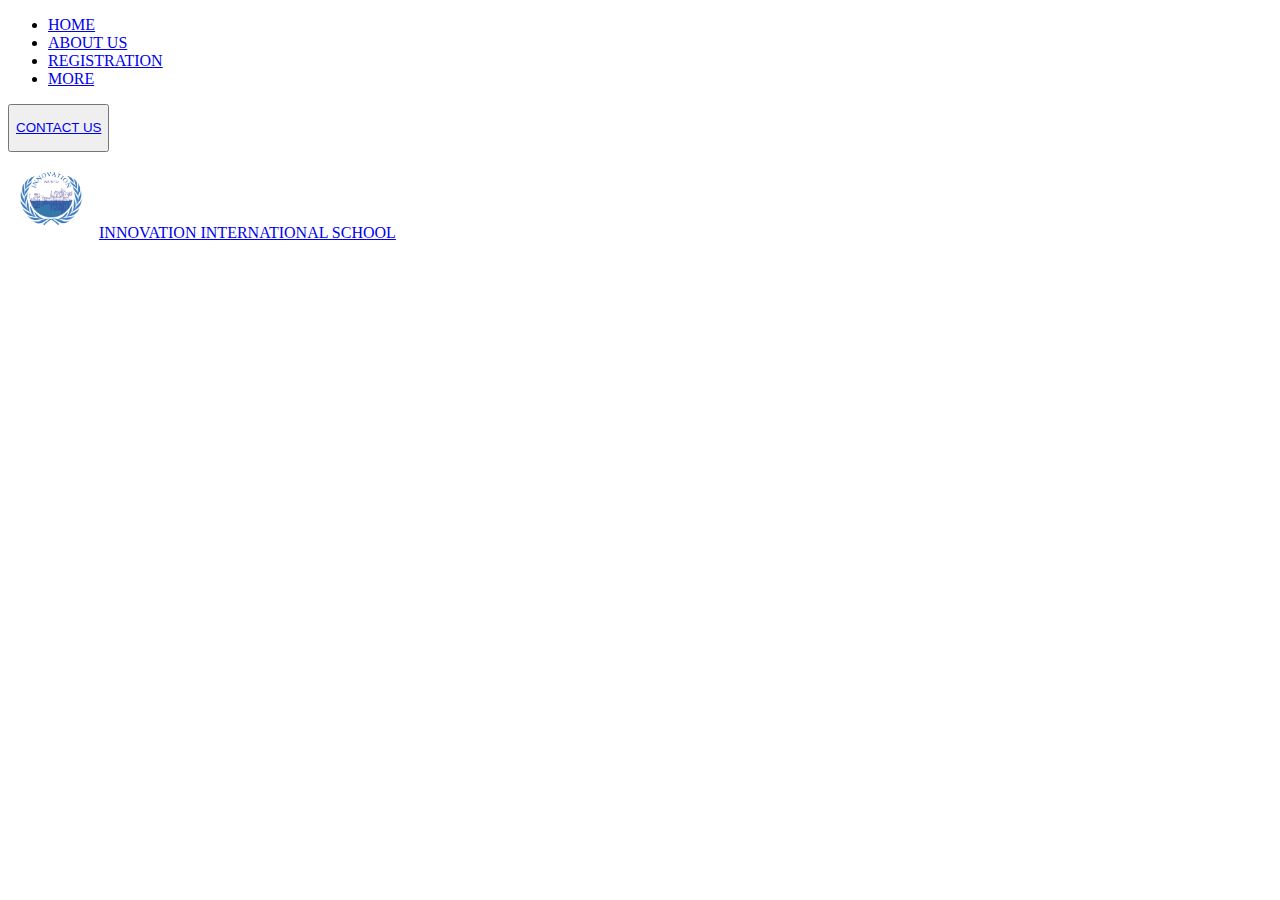
==== about.html @ 5461079b "Add files via upload" ====
<!DOCTYPE html>
 <html>
 <head>
   <link rel="shortcut icon" type="image/png" href="UN_emblem_blue.svg.png">

<meta name="viewport" content="with=device-width, initial-scale=1.0">
<title> iMUN registration website </title>
<link rel="stylesheet" href="style.css">

</head>
 <body>


  <div class="header">

    <div class="top-nav">
      <ul>
        <li> <a href="index.html"> HOME </a></li>
        <li> <a href="about.html"> ABOUT US </a></li>
        <li> <a href="login.html"> REGISTRATION </a></li>
      <li> <a href="more.html"> MORE </a></li>
      </ul>
      <button> <a href="contact.html"> <p class="hi"> CONTACT US</p></a> </button>
</div>

<div class="side-nav">
   <img src="imun.png" width='87' class="logo">
<a href="contact.html"> INNOVATION INTERNATIONAL SCHOOL </a>
</div>
<div class="ketaba" style="color: white">
<br><br><br>
<p>  <br>
  <br>
  <h1>
        Along the new committees being introduced for the first time in Alexandria and Egypt, The event is brought to you by the honourable organising comittee that are 24/7 on the move to make sure everyone is having the time of their life lead by the best ever, our iMUN prsident Ym Sabra,<br> and OC head Farida El-Tohfa.<br>
      <br>  Our councils are all managed and monitored by the qualified chairs and co-chairs under the supervision of the secretary general Nourhan Badr.<br>
      <br>
        While the confrence is held on innovation's campus and would have never came to light without the massive efforts of ms Mai Negm (our director) and Abdallah shoukry (our graduate advisor). <br><br>

     </h1>
</div>

</div>
</body>

</html>
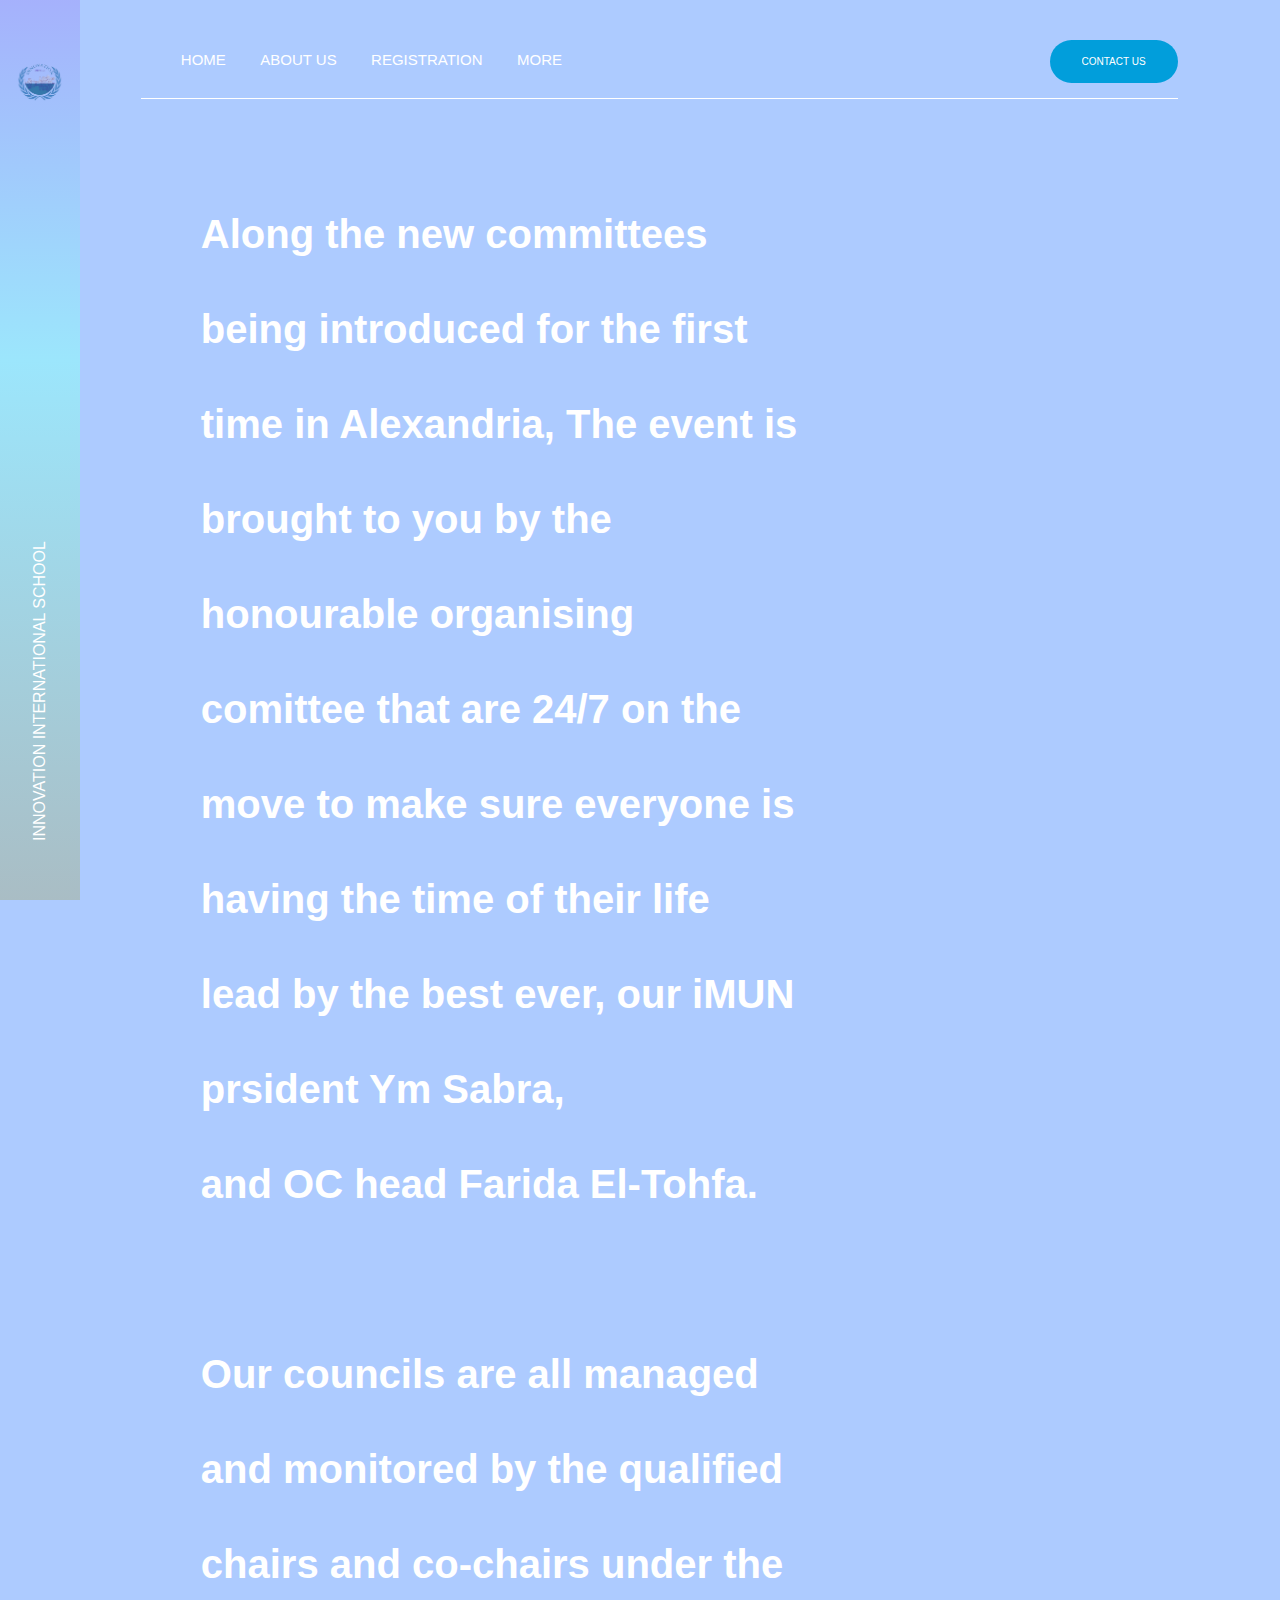
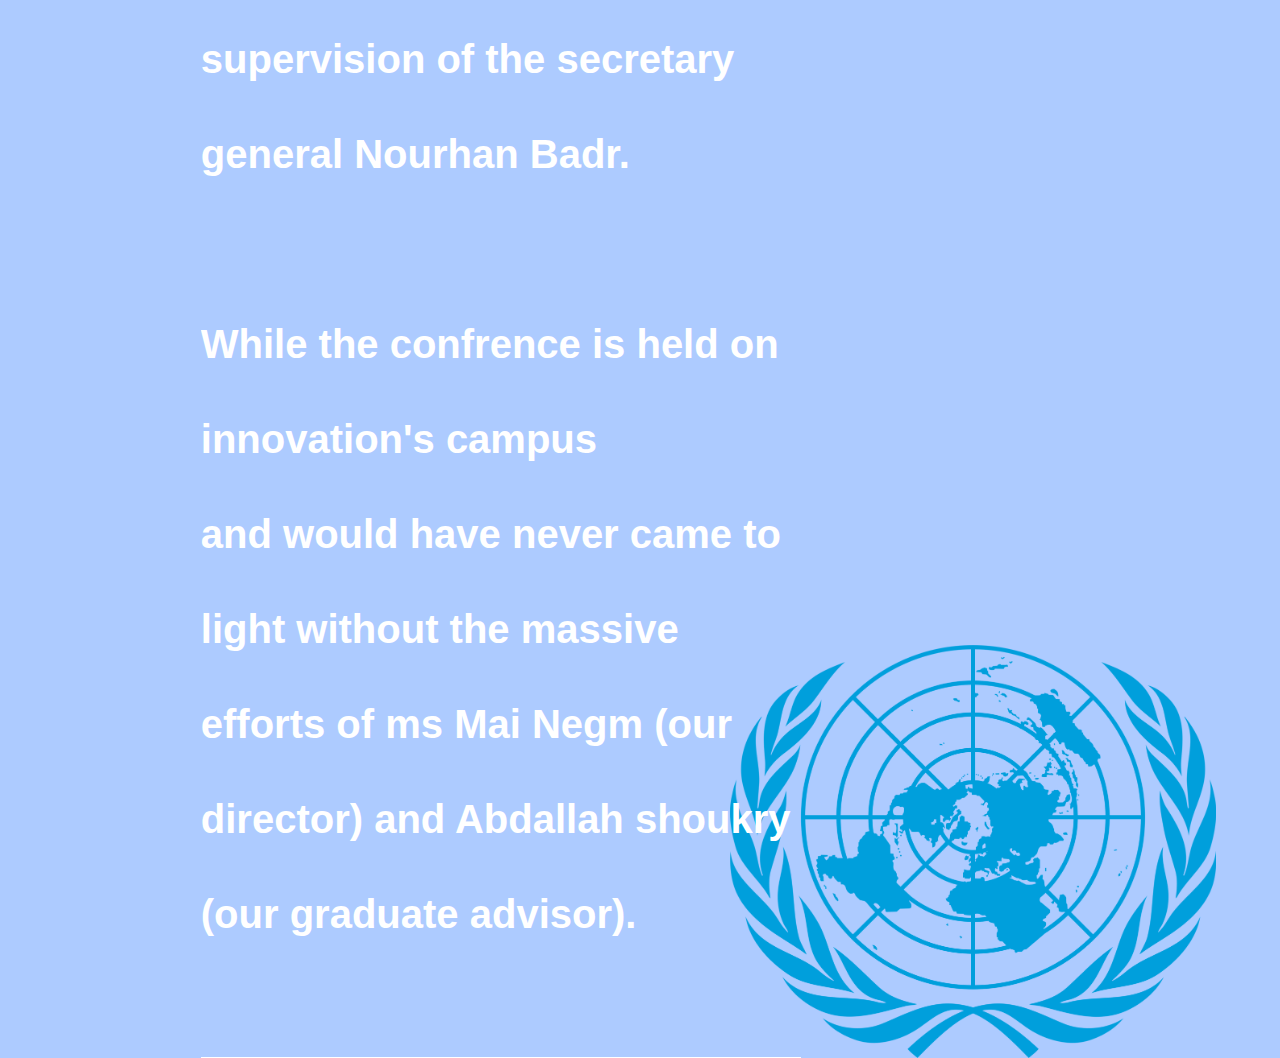
==== commit 13ae102d: "Add files via upload" ====
--- a/about.html
+++ b/about.html
@@ -32,10 +32,11 @@
 <p>  <br>
   <br>
   <h1>
-        Along the new committees being introduced for the first time in Alexandria and Egypt, The event is brought to you by the honourable organising comittee that are 24/7 on the move to make sure everyone is having the time of their life lead by the best ever, our iMUN prsident Ym Sabra,<br> and OC head Farida El-Tohfa.<br>
+        Along the new committees being introduced for the first time in Alexandria, The event is brought to you by the honourable organising comittee that are 24/7 on the move to make sure everyone is having the time of their life lead by the best ever, our iMUN prsident Ym Sabra,<br> and OC head Farida El-Tohfa.<br>
       <br>  Our councils are all managed and monitored by the qualified chairs and co-chairs under the supervision of the secretary general Nourhan Badr.<br>
       <br>
-        While the confrence is held on innovation's campus and would have never came to light without the massive efforts of ms Mai Negm (our director) and Abdallah shoukry (our graduate advisor). <br><br>
+        While the confrence is held on<br>
+         innovation's campus <br> and would have never came to light without the massive efforts of ms Mai Negm (our director) and Abdallah shoukry (our graduate advisor). <br><br>
 
      </h1>
 </div>
--- a/style.css
+++ b/style.css
@@ -0,0 +1,411 @@
+*{
+  background-size: 100%;
+margin: 0;
+padding: 10;
+font-family: "Quicksand", sans-serif;
+text-decoration:none;
+box-sizing: border-box;
+overflow: -moz-scrollbars-none;
+-webkit-scrollbar { width: 0 !important };
+overflow-x: hidden;
+white-space: normal;
+min-width:10px;
+}
+.header{
+  width: 100%;
+height: 100%;
+background: #ADCBFF;
+padding-left: 11%;
+padding-right: 8%;
+position:relative;
+background-image: url("UN_emblem_blue.svg.png");
+background-size: 38%;
+background-repeat: no-repeat;
+background-position: 92% 100%;
+min-width: 5px;
+}
+.top-nav{display: flex;
+align-items: center;
+justify-content: space-between;
+padding: 40px 0px 15px;
+border-bottom: 1px solid #fff;
+  overflow: hidden;
+  min-width: 5px;
+
+}
+.top-nav ul li{
+  list-style: none;
+  display: inline-block;
+  margin-right: 30px;
+  margin-top: 10px;
+  margin-bottom: 10px;
+    overflow: hidden;
+}
+
+.top-nav ul li a{
+  text-decoration: none;
+  color: #fff;
+  font-size: 15px;
+    overflow: hidden;
+
+
+}
+.top-nav button{
+min-width: 4vw;
+  cursor: pointer;
+    overflow: hidden;
+}
+.side-nav{
+  position: fixed;
+  left: 0;
+  top: 0;
+  width: 80px;
+  height: 100vh;
+  display: flex;
+  justify-content: space-between;
+  align-items: center;
+  flex-direction: column;
+  padding: 50px 0;
+  background: linear-gradient(#ECE3F6,#AF7AFC,#9CE6FC, #AEAEB0,#E3EFF6,#ECE3F6 );
+background-size: 100% 410%;
+background-position: 0% 40%;
+animation: backcolor 55s linear infinite reverse;
+  overflow: hidden;
+}
+
+@keyframes backcolor {
+  0% {background-position: 0 0%;
+  }
+  100%{background-position: 0 400%;
+}
+}
+.side-nav .logo{
+  width: 60px;
+  cursor: pointer;
+  overflow: hidden;
+
+}
+.side-nav a {
+text-decoration:none;
+color: #fff;
+transform:rotate(-90deg) translateX(50%);
+width: max-content;
+  overflow: hidden;
+
+
+}
+.ketaba {color: "#fff";
+
+}
+.ketaba p{
+font-size: 15px;
+padding-left: 13%;
+
+
+}
+
+.ketaba h1{font-weight: 50px;
+  min-width: 2vw;
+font-size: 40px;
+max-width: 600px;
+line-height: 95px;
+margin-left: 60px;
+border-bottom: 1px solid #fff;
+    width: auto;
+text-size-adjust: auto;
+align-items: center;
+justify-content: center;}
+
+.ketaba h2{font-weight: 50px;
+font-size: 40px;
+margin-left: 20px;
+max-width: 600px;
+line-height: 95px;
+border-bottom: 1px solid #fff;
+    width: auto;
+text-size-adjust: auto;
+align-items: center;
+justify-content: center;}
+
+label::before{
+  content: '+';
+  margin-right: 10px;
+  font-size: 24px;
+  font-weight: 600;
+}
+input[type="text"]{
+  border: 2px #BA93FD;
+  position: fixed;
+ border-radius: 4px;
+ background-color: $primary-color;
+  margin-bottom: 50px;
+  width: 47vw;
+  height: 50px;
+  position: relative;
+  display: grid;
+  grid-template-columns: 1fr 1fr;
+  place-items: center;
+  line-height: 1.5;
+  box-shadow: 0 20px 30px rgba(0, 0, 0, 0.185);
+
+}
+
+  input[type="password"]{
+    border: 2px #BA93FD;
+ border-radius: 4px;
+ position: fixed;
+ background-color: $primary-color;
+    width: 47vw;
+    height: 50px;
+    position: relative;
+    display: grid;
+    grid-template-columns: 1fr 1fr;
+    place-items: center;
+    line-height: 1.5;
+    box-shadow: 0 20px 30px rgba(0, 0, 0, 0.185);
+    margin-bottom: 25px;
+    font-style: italic;
+    min-width: 10px;
+
+
+}
+.username .content{
+  color: #555;
+  padding: 0 10px;
+  line-height: 26px;
+  max-height: 0;
+  transition: max-height 0.5s, padding 0.5;
+}
+
+.username{  overflow: hidden;
+  min-width: 10px;
+}
+.password{  overflow: hidden;
+  min-width: 10px;
+
+}
+.about{
+  width: 100%;
+  padding:78px 0px;
+  padding-left: 50px;
+  color: #fff;
+
+}
+.about-text{
+  width: 550px;
+}
+.main{
+  font-style: italic;
+  width:1130px;
+  max-width: 95%;
+  margin: 0 auto;
+  display: flex;
+  align-items: center;
+  justify-content: space-around;
+}
+.about-text h1{
+  font-style: italic;
+  font-size: 60px;
+  margin-bottom: 20px;
+  display: flex;
+}
+
+.about-text p{
+    font-size: 40px;
+    margin-bottom: 20px;
+    display: flex;
+  margin-left: 20px;
+
+}
+.about-text h2{
+  font-style: italic;
+  font-size: 20%;
+  margin-bottom: 25px;
+  letter-spacing: 2px;
+}
+span{
+  color: #AF7AFC;
+  letter-spacing:1px;
+  line-height: 28px;
+  font-size: 18px;
+  margin-bottom: 45px;
+}
+button{
+  background: #019edb;
+    text-decoration: none;
+  color: #FFFFFF;
+  border: 2px solid transparent;
+  outline: 0;
+  border-radius: 30px;
+  padding:14px 30px;
+  cursor: pointer;
+  transition: .4s;
+  max-width: 23vw;
+  max-height: 9vw;
+  min-width: 5vw;}
+  a:link {
+      text-decoration: none;
+      color: #fff;
+max-width: 30vw;
+}
+.zeft{
+  color: #fff;
+position: center;
+margin-left: 40px;
+}
+
+button:hover{
+  background: #ADCBFF;
+  border: 2px soild #ADCBFF;
+  cursor: pointer;
+}
+iframe {display: flex;
+  align-items: center;
+  width: 95%;
+  padding:78px 0px;
+  padding-left: 50px;
+  border-bottom: 1px solid #fff;
+min-width: 350px;
+}
+.pay{
+    overflow: hidden;
+  color: #fff;
+  display: flex;
+    align-items: center;
+  font-weight: 40;
+  font-size: 20px;
+  width: 90%;
+  padding:78px 0px;
+  padding-left: 50px;
+  padding-right: 50px;
+  border-bottom: 1px solid #fff;
+      width: auto;
+  text-size-adjust: auto;
+  align-items: center;
+  justify-content: center;}
+}
+.i{
+	color: #d9d9d9;
+	display: flex;
+	justify-content: center;
+	align-items: center;
+  margin-bottom: 50px;
+}
+
+.i i{
+	transition: .3s;
+}
+.formm{
+  min-width: 10px;
+  position: relative;
+  margin-top: 10%;
+  margin-bottom: 15%;
+  margin-left: 30px;
+  position: center;
+background-size: cover;
+background-repeat: no-repeat;
+background-position: 92% 100%;
+box-shadow: 0 .5rem 2rem rgba(0,0, 0,.1);
+border-radius: .5rem;
+font-size: 1.2rem;
+color: #222;
+text-decoration: none;
+display: inline-block;
+margin-bottom: 70px;
+  width: 55vw;
+}
+.dele{
+    min-width: 10px;
+  box-shadow: 0 .5rem 2rem rgba(0,0, 0,.1);
+   padding: 1.5rem;
+  border-radius: .5rem;
+  font-size: 15px;
+  color: #222;
+  position: center;
+  margin-bottom: 50px;
+  color: #FFFFFF;
+
+}
+.what{
+  font-size: 17px;
+  margin-top: 30px;
+  margin-left: 15px;
+  margin-bottom: 30px;
+  color: #FFFFFF;
+  font-style: italic;
+  font-family: inherit;
+    margin-left: 20px;
+
+  }
+button[type="button"]{padding:10px;
+  margin-bottom: 50px;
+margin-top: 30px;}
+.nope {visibility: hidden;}
+.nopee{visibility: hidden;}
+.icon{
+  margin-left: 50px;
+}
+.loader {
+  background-color: var(--main-color);
+  overflow: hidden;
+  width: 100%;
+  height: 100%;
+  position: fixed;
+  top: 0; left: 0;
+  display: flex;
+  align-items: center;
+  align-content: center;
+  justify-content: center;
+  z-index: 100000;
+}
+
+.loader__element {
+  border-radius: 100%;
+  border: var(--size) solid var(--point-color);
+  margin: calc(var(--size)*2);
+}
+
+.loader__element:nth-child(1) {
+  animation: preloader .6s ease-in-out alternate infinite;
+}
+.loader__element:nth-child(2) {
+  animation: preloader .6s ease-in-out alternate .2s infinite;
+}
+
+.loader__element:nth-child(3) {
+  animation: preloader .6s ease-in-out alternate .4s infinite;
+}
+
+
+.hi{
+font-family: "Quicksand", sans-serif;
+color: #fff;
+font-size: 10px;
+max-width: 19vw;
+max-height: 7vw;
+min-width: 1vw;
+}
+.title{
+  font-size: 4vw;
+  margin-top: 30px;
+  margin-left: 15px;
+  margin-bottom: 30px;
+  color: #FFFFFF;
+  font-style: italic;
+  font-family: inherit;
+    margin-left: 20px;
+}
+#formmm{
+  //For center align
+  margin: 0 auto;
+  // For grow & shrink as per screen size change values as per your requirements
+  width: 80%;
+  height: 50%;
+}
+.move{
+  margin-top: 10px;
+  margin-left:2px;}
+
+  .h1{
+    font-size: 8vw;
+  }
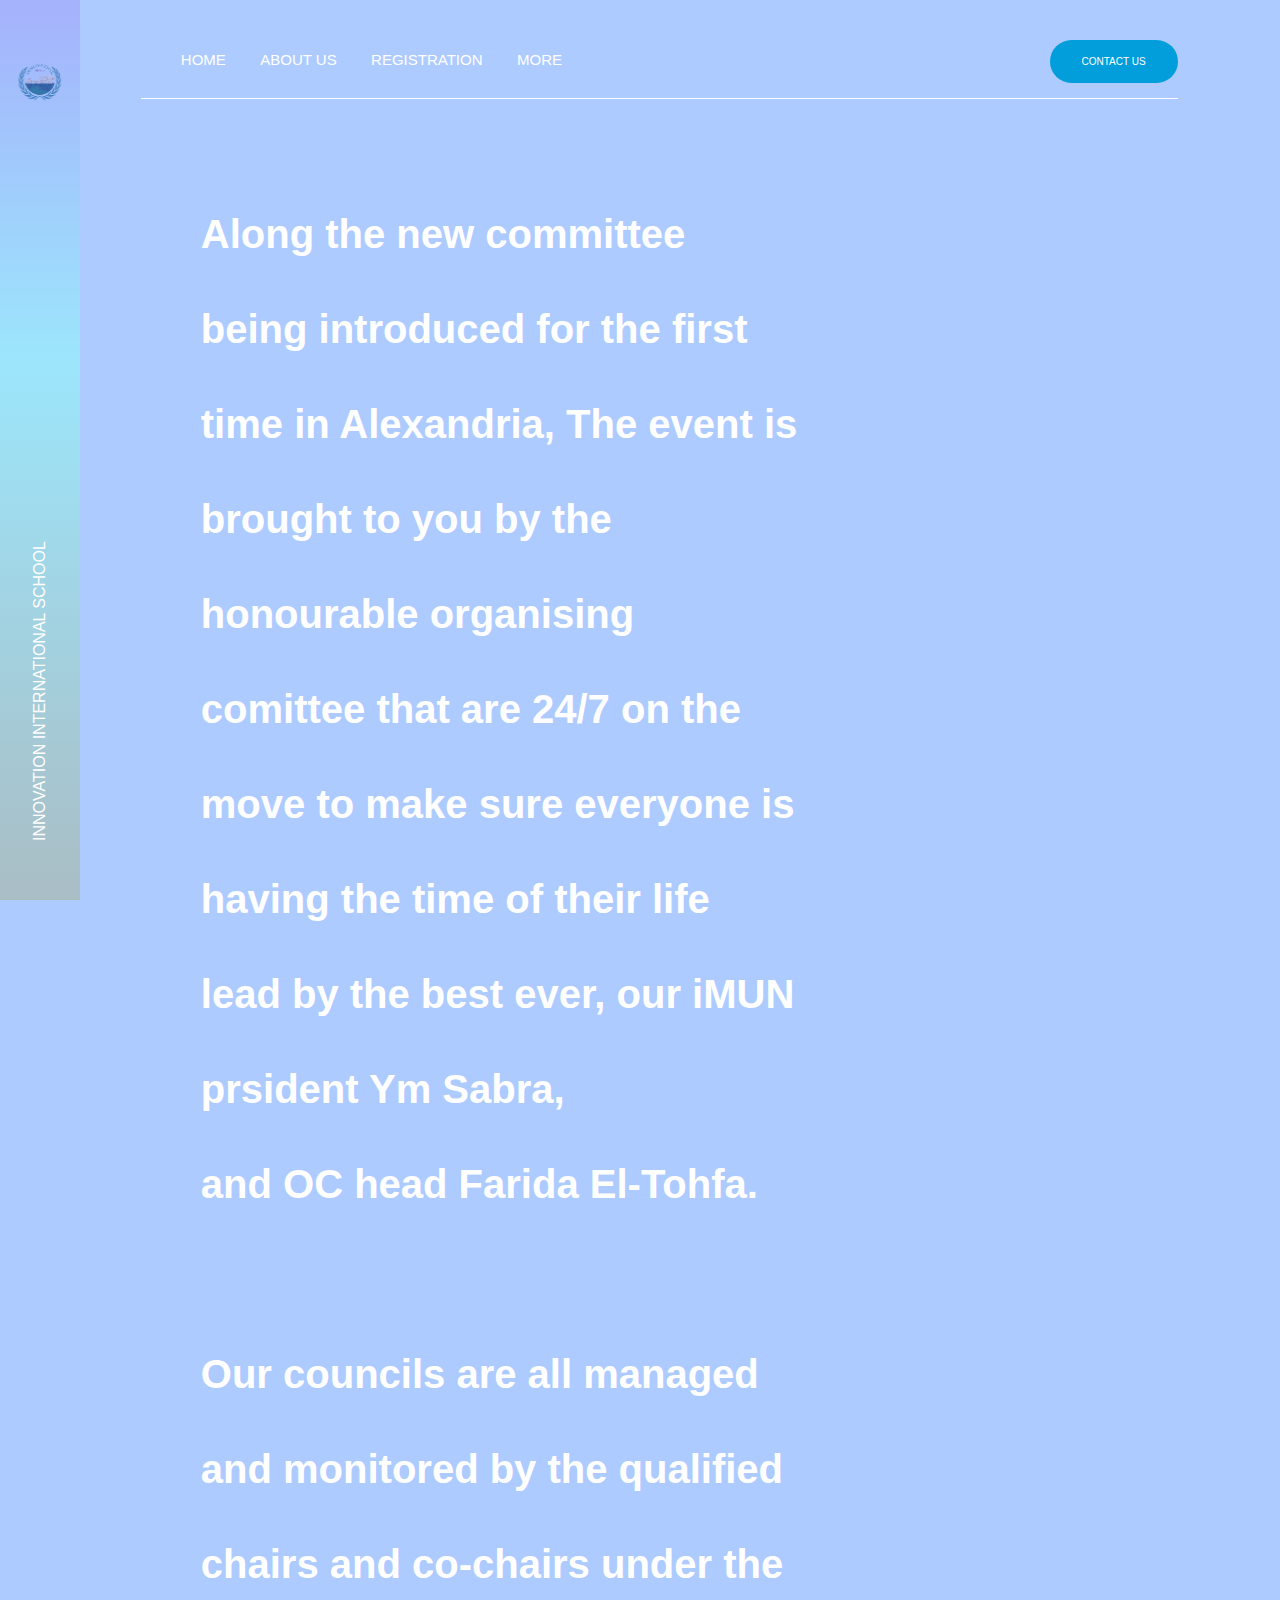
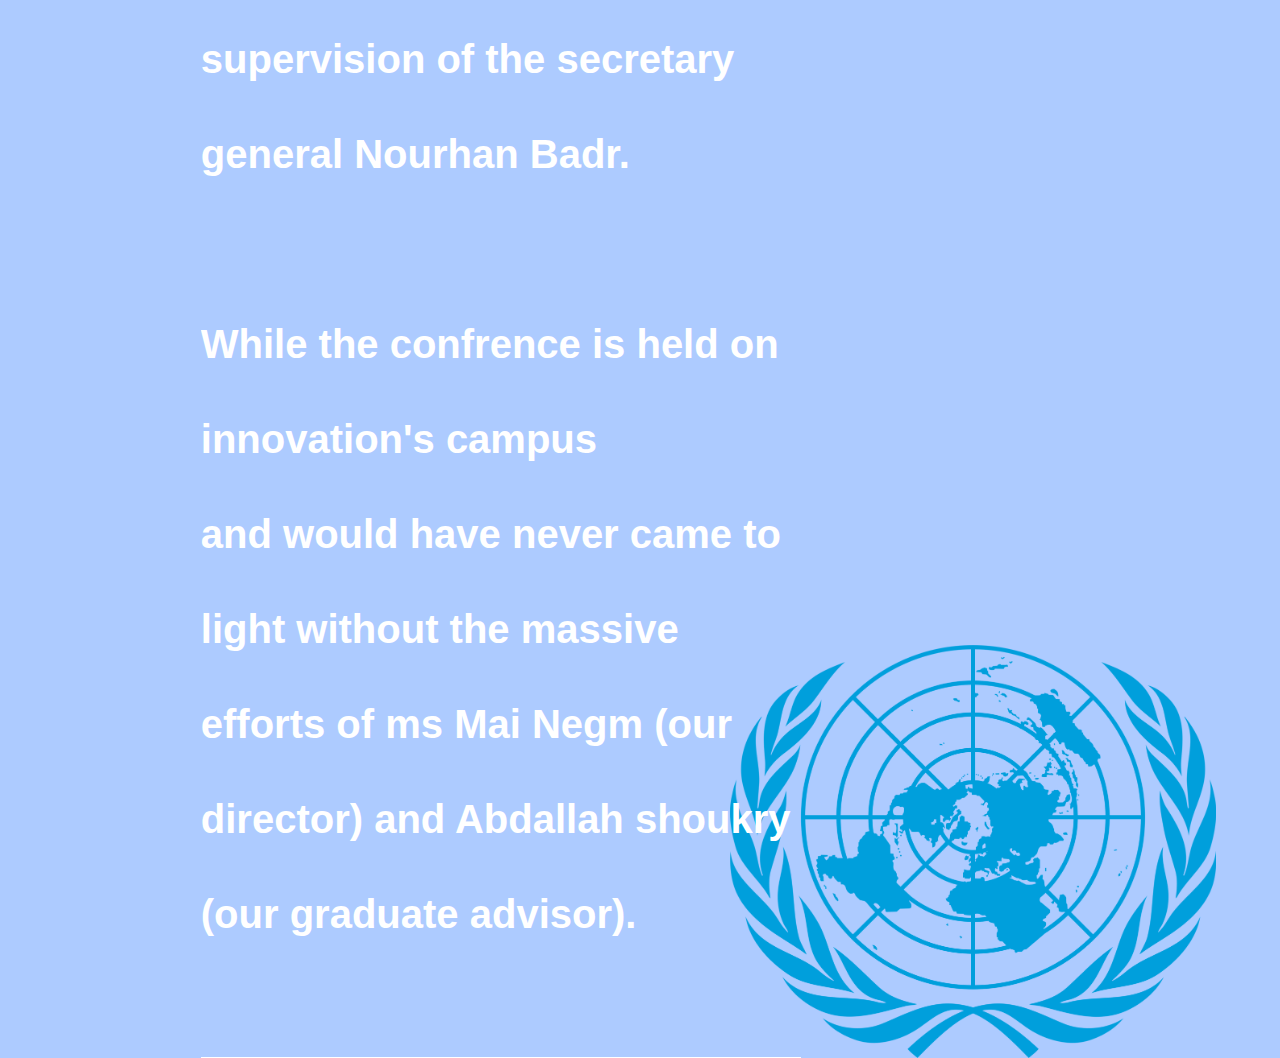
==== commit 8c727c4a: "Update about.html" ====
--- a/about.html
+++ b/about.html
@@ -32,7 +32,7 @@
 <p>  <br>
   <br>
   <h1>
-        Along the new committees being introduced for the first time in Alexandria, The event is brought to you by the honourable organising comittee that are 24/7 on the move to make sure everyone is having the time of their life lead by the best ever, our iMUN prsident Ym Sabra,<br> and OC head Farida El-Tohfa.<br>
+        Along the new committee being introduced for the first time in Alexandria, The event is brought to you by the honourable organising comittee that are 24/7 on the move to make sure everyone is having the time of their life lead by the best ever, our iMUN prsident Ym Sabra,<br> and OC head Farida El-Tohfa.<br>
       <br>  Our councils are all managed and monitored by the qualified chairs and co-chairs under the supervision of the secretary general Nourhan Badr.<br>
       <br>
         While the confrence is held on<br>
--- a/style.css
+++ b/style.css
@@ -407,5 +407,5 @@
   margin-left:2px;}
 
   .h1{
-    font-size: 8vw;
+    font-size: 1vw;
   }
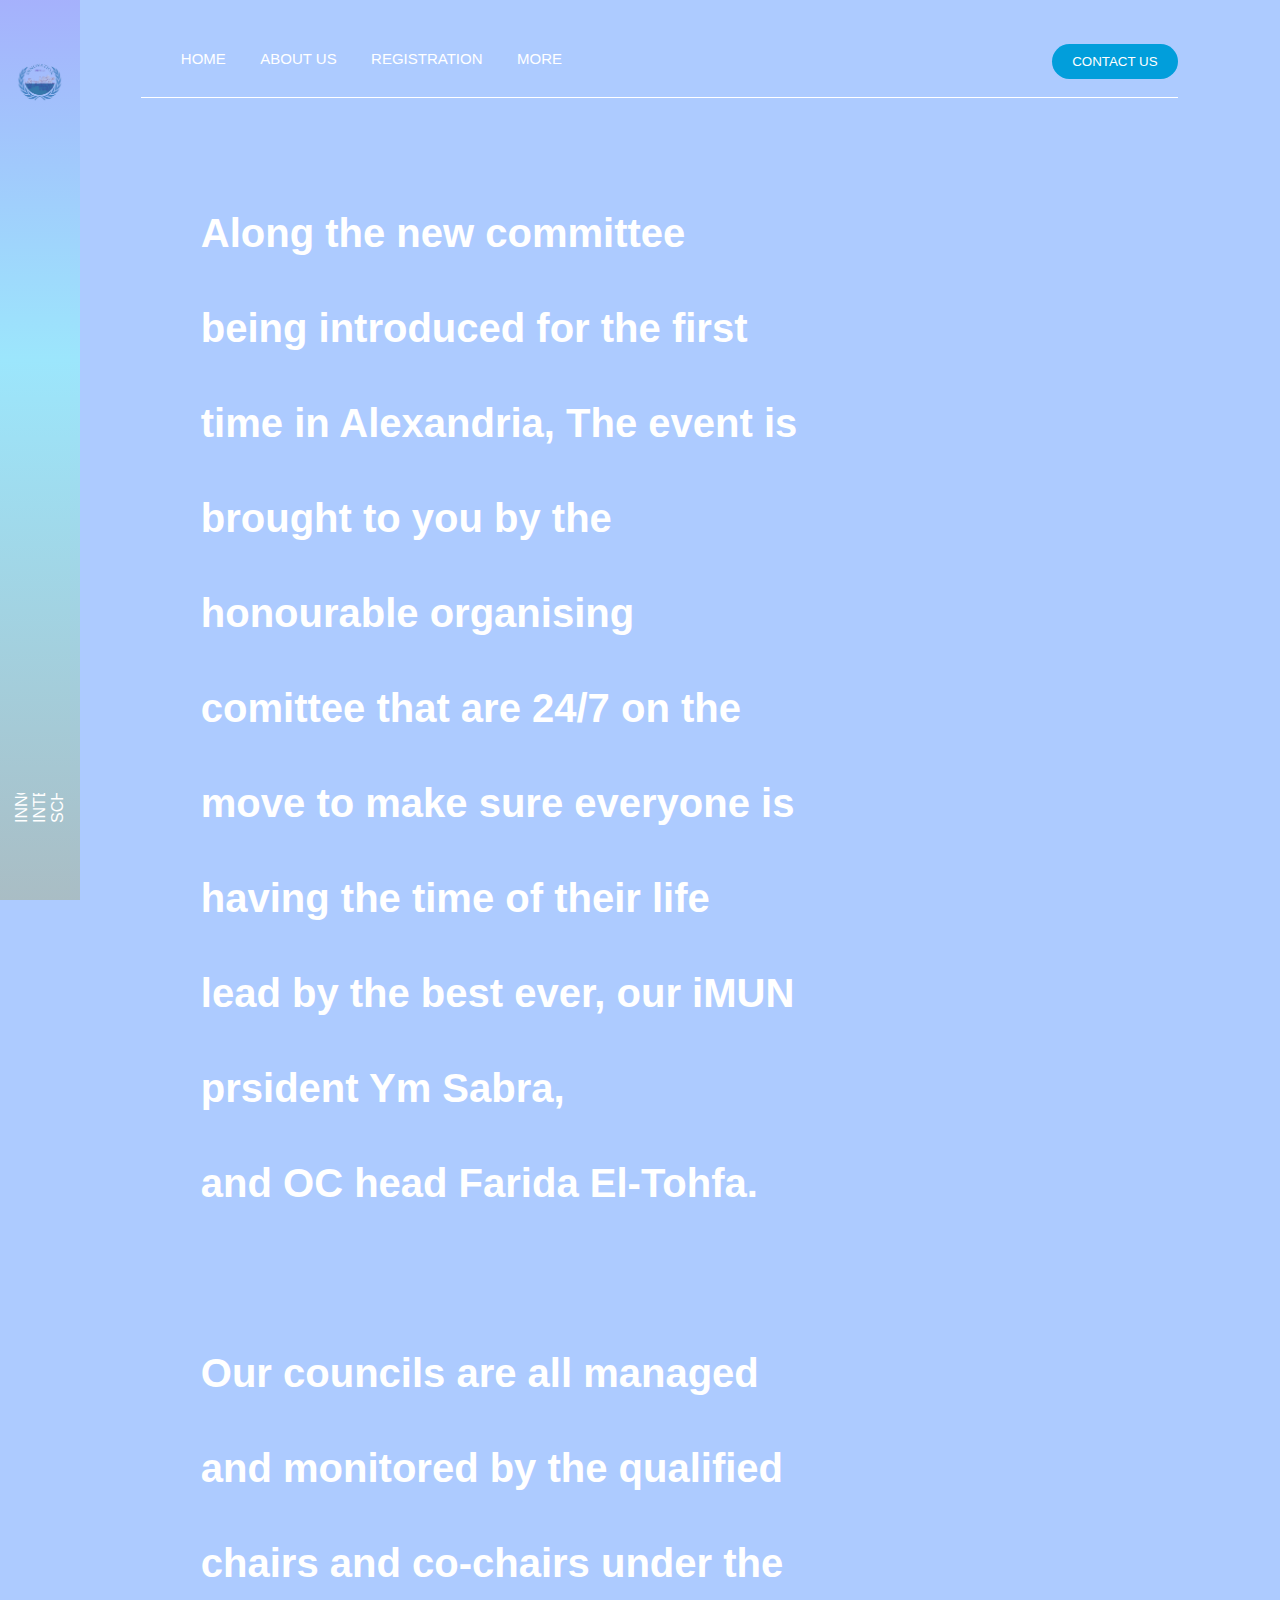
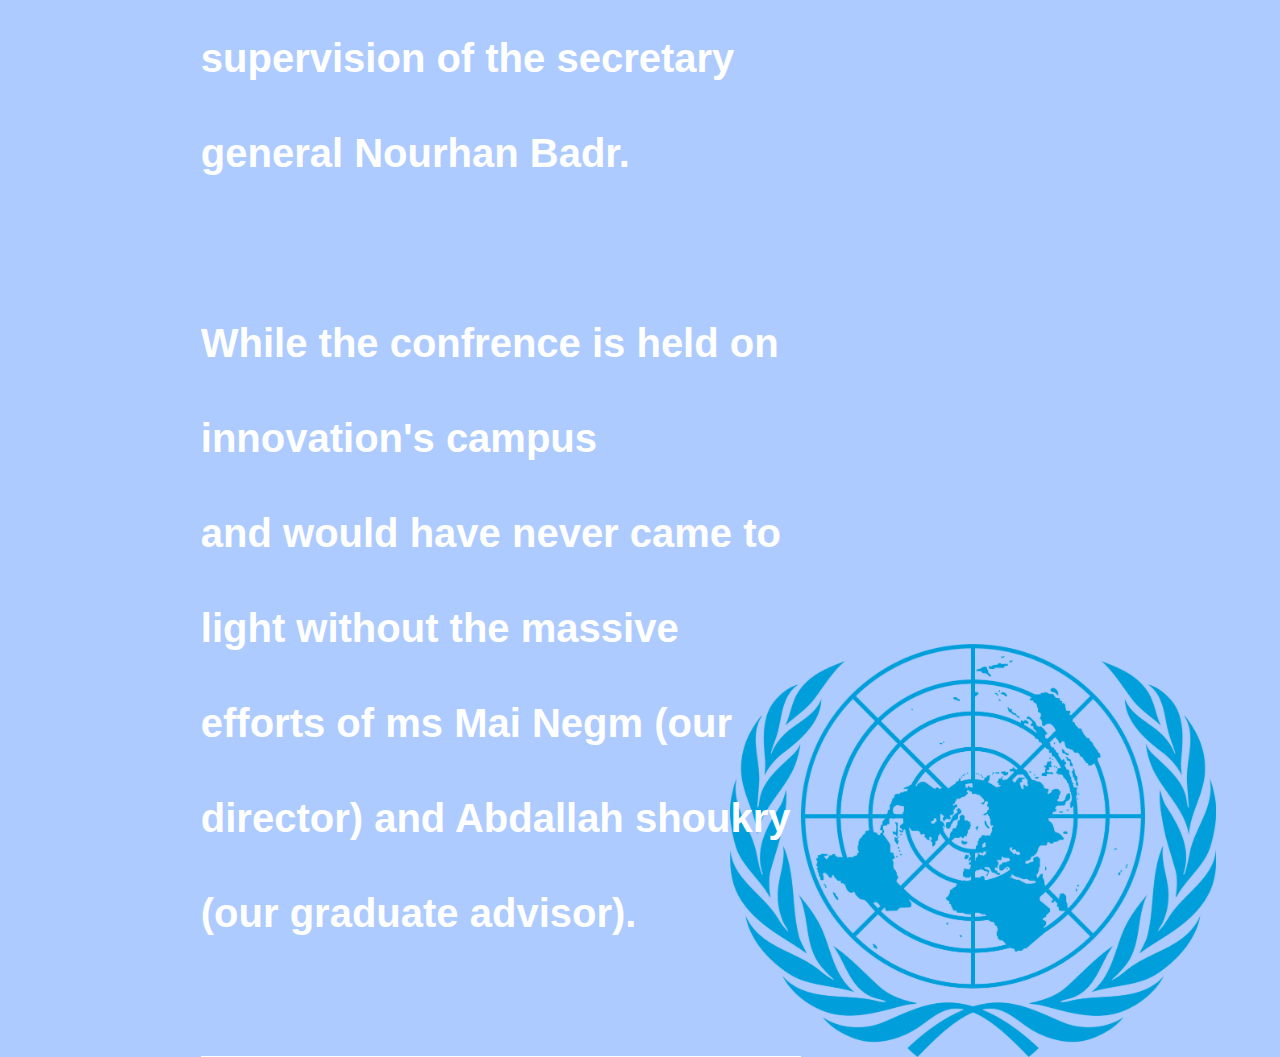
==== commit f062d4b2: "Update about.html" ====
--- a/about.html
+++ b/about.html
@@ -20,7 +20,7 @@
         <li> <a href="login.html"> REGISTRATION </a></li>
       <li> <a href="more.html"> MORE </a></li>
       </ul>
-      <button> <a href="contact.html"> <p class="hi"> CONTACT US</p></a> </button>
+      <button> <a href="contact.html">CONTACT US</a> </button>
 </div>
 
 <div class="side-nav">
--- a/style.css
+++ b/style.css
@@ -52,8 +52,13 @@
 }
 .top-nav button{
 min-width: 4vw;
+	color:#fff;
   cursor: pointer;
     overflow: hidden;
+	border: 0;
+outline: 0;
+border-radius: 30px;
+padding: 10px 20px;
 }
 .side-nav{
   position: fixed;
@@ -234,19 +239,11 @@
   background: #019edb;
     text-decoration: none;
   color: #FFFFFF;
-  border: 2px solid transparent;
-  outline: 0;
-  border-radius: 30px;
-  padding:14px 30px;
-  cursor: pointer;
-  transition: .4s;
-  max-width: 23vw;
-  max-height: 9vw;
-  min-width: 5vw;}
+  }
   a:link {
       text-decoration: none;
       color: #fff;
-max-width: 30vw;
+max-width: 30px;
 }
 .zeft{
   color: #fff;
@@ -337,9 +334,7 @@
     margin-left: 20px;
 
   }
-button[type="button"]{padding:10px;
-  margin-bottom: 50px;
-margin-top: 30px;}
+
 .nope {visibility: hidden;}
 .nopee{visibility: hidden;}
 .icon{
@@ -377,14 +372,7 @@
 }
 
 
-.hi{
-font-family: "Quicksand", sans-serif;
-color: #fff;
-font-size: 10px;
-max-width: 19vw;
-max-height: 7vw;
-min-width: 1vw;
-}
+
 .title{
   font-size: 4vw;
   margin-top: 30px;
@@ -404,8 +392,14 @@
 }
 .move{
   margin-top: 10px;
-  margin-left:2px;}
+  margin-left:2px;
+p }
 
   .h1{
-    font-size: 1vw;
+    font-size: 8vw;
   }
+.h2{position:center;
+   color:#fff;
+   font-size:4px;}
+	
+	
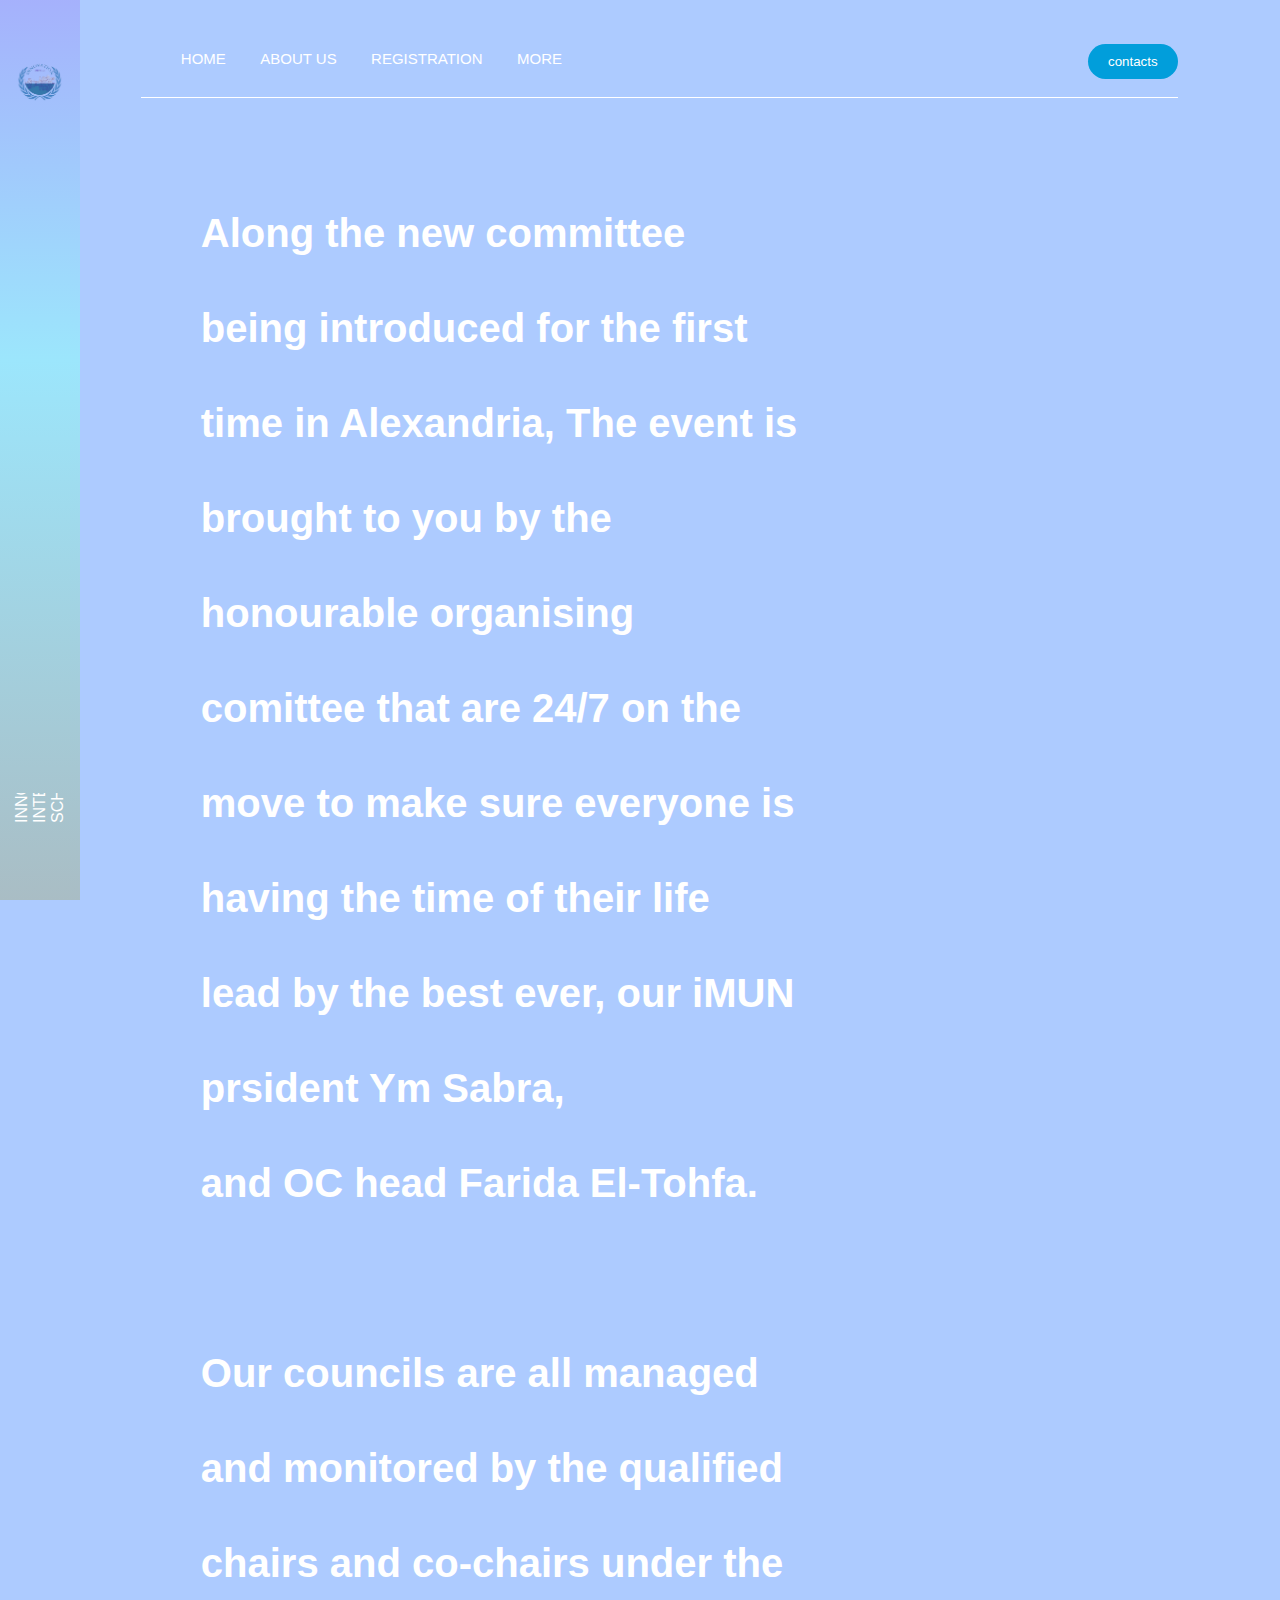
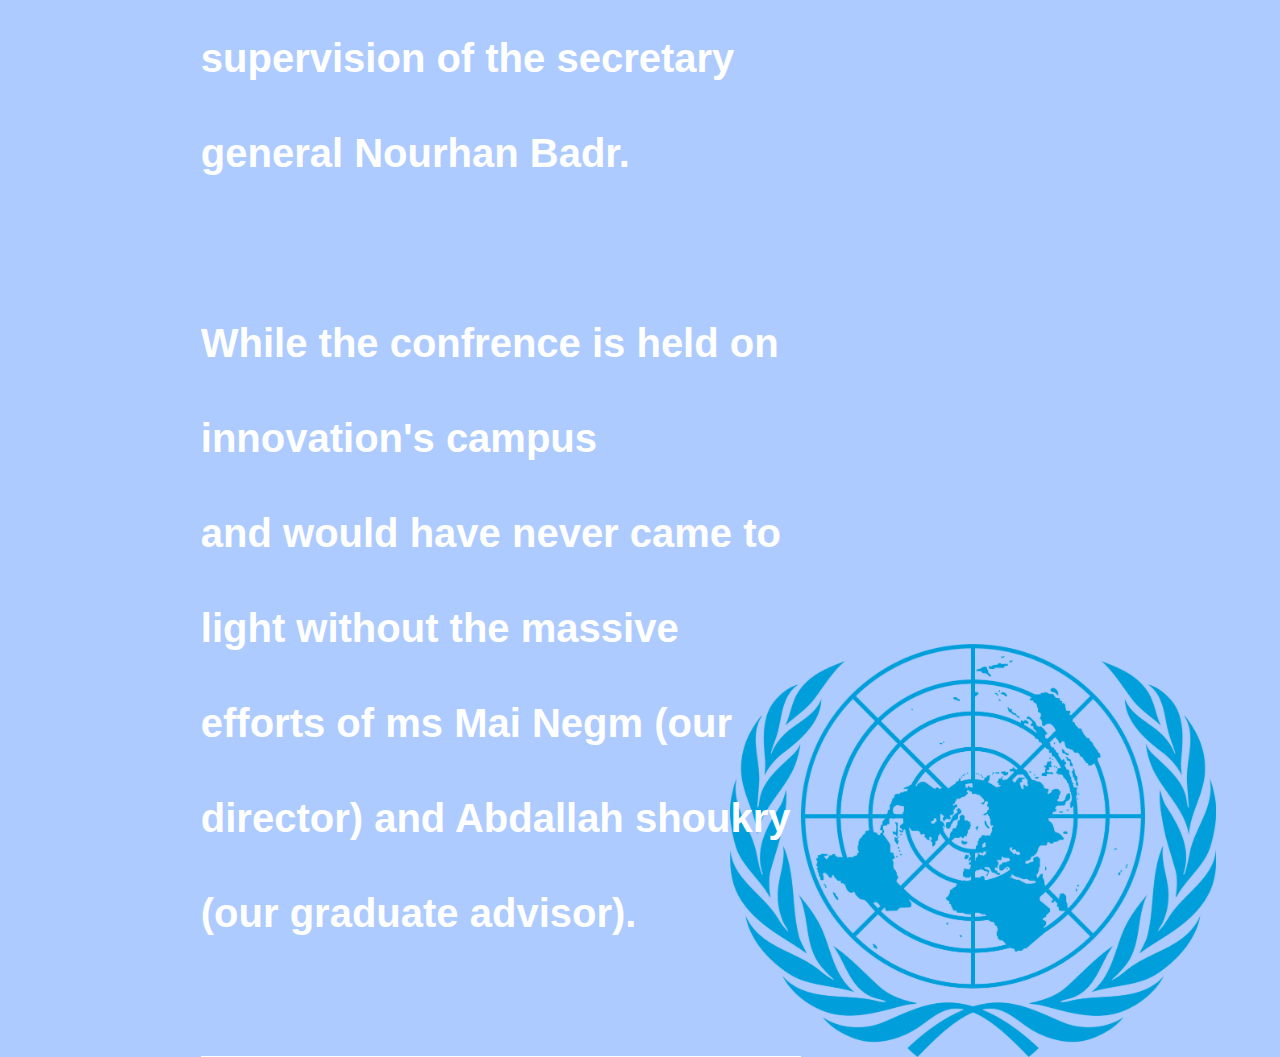
==== commit 8e3fb08e: "Update about.html" ====
--- a/about.html
+++ b/about.html
@@ -20,7 +20,7 @@
         <li> <a href="login.html"> REGISTRATION </a></li>
       <li> <a href="more.html"> MORE </a></li>
       </ul>
-      <button> <a href="contact.html">CONTACT US</a> </button>
+      <button> <a href="contact.html">contacts</a> </button>
 </div>
 
 <div class="side-nav">
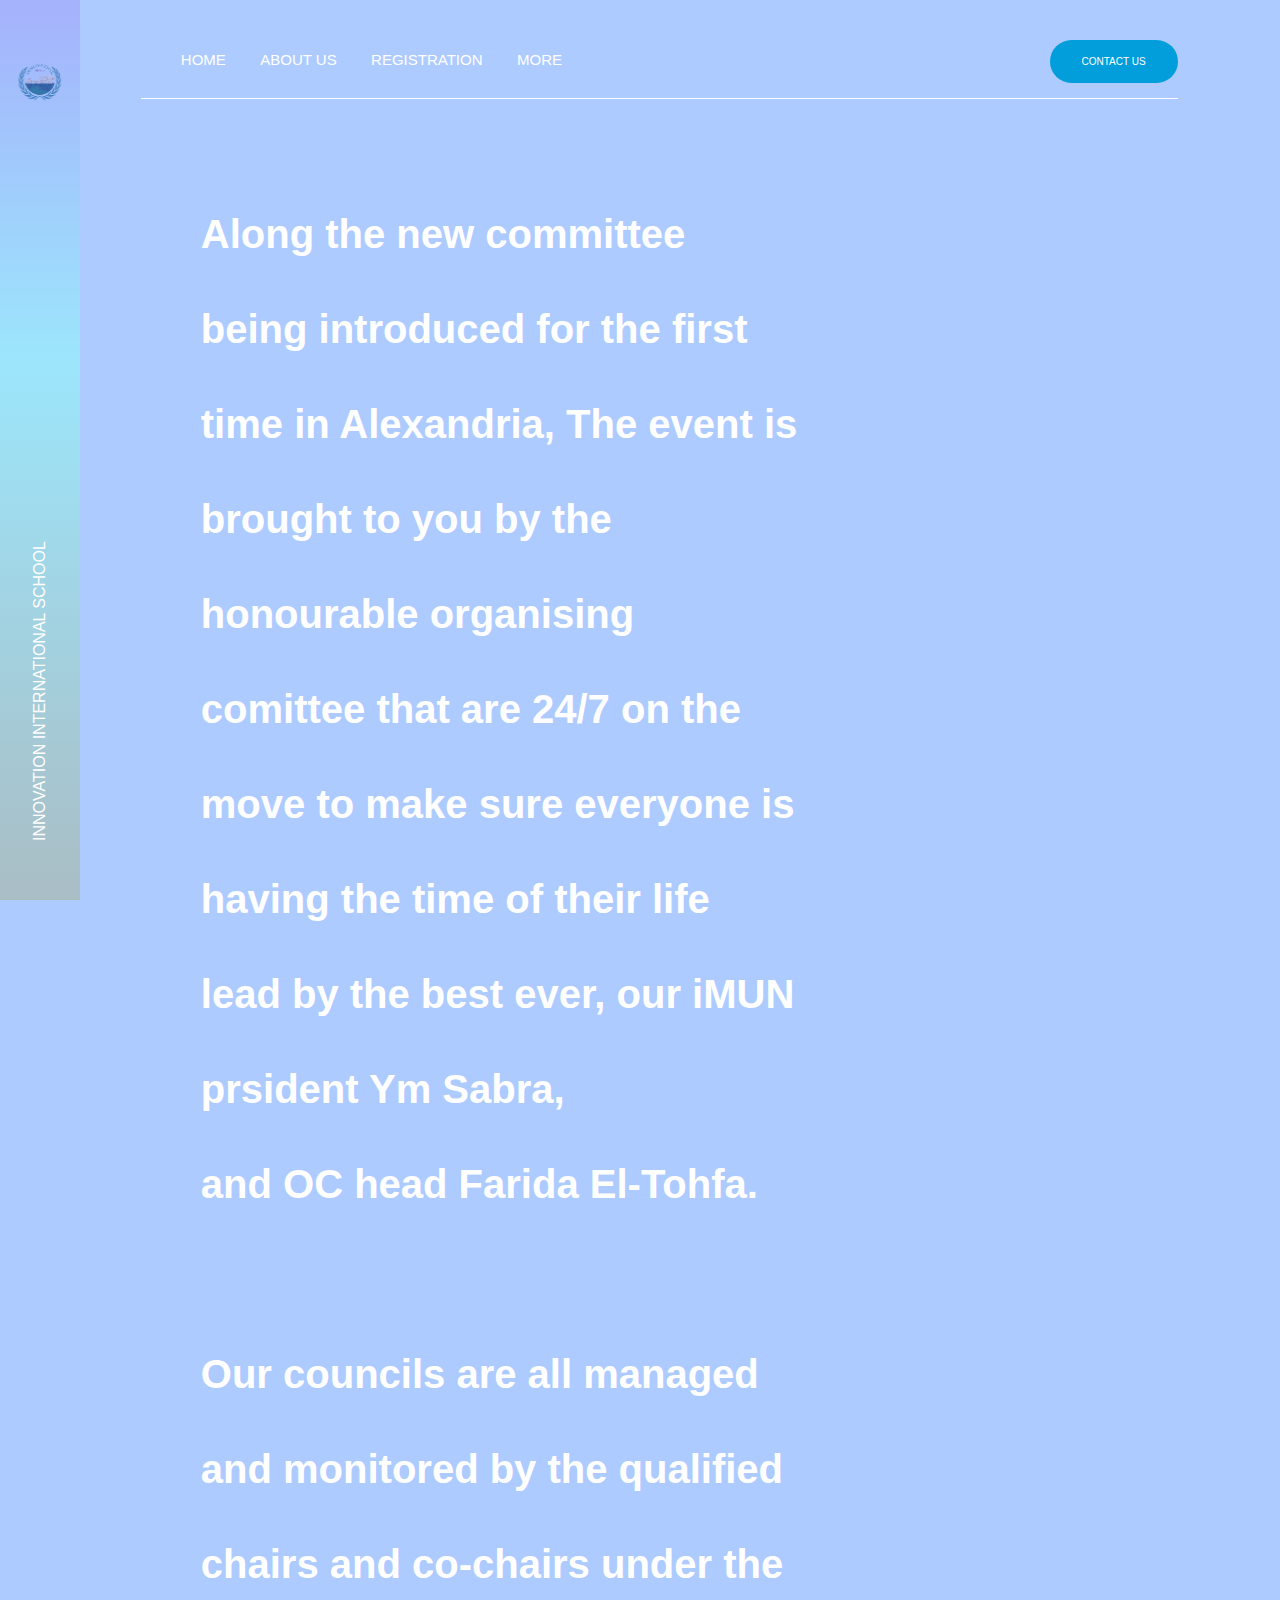
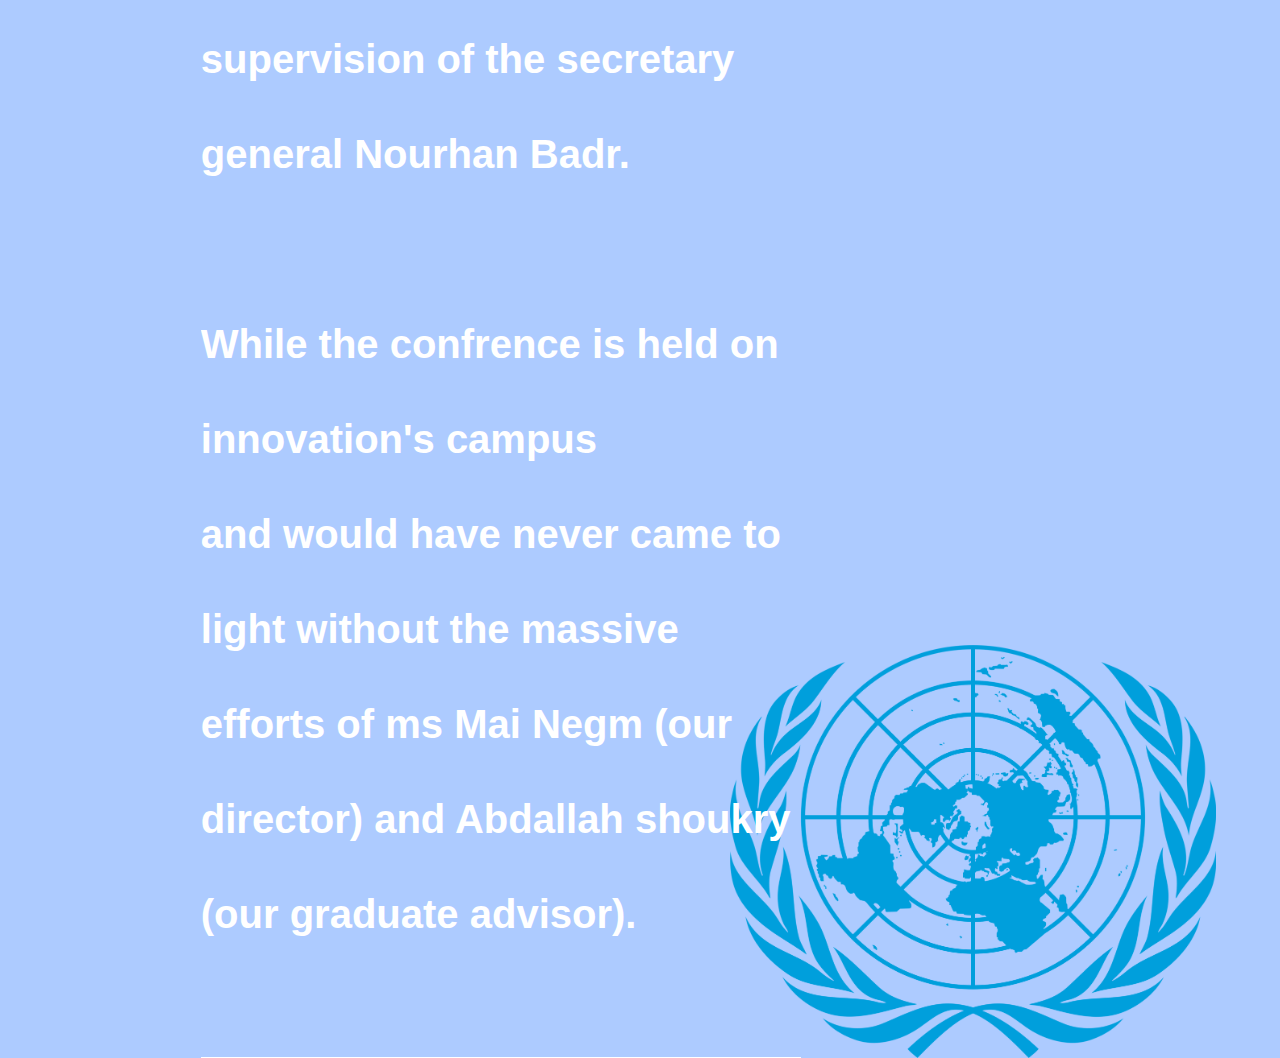
==== commit 78e6e6c2: "Update about.html" ====
--- a/about.html
+++ b/about.html
@@ -20,7 +20,7 @@
         <li> <a href="login.html"> REGISTRATION </a></li>
       <li> <a href="more.html"> MORE </a></li>
       </ul>
-      <button> <a href="contact.html">contacts</a> </button>
+      <button> <a href="contact.html"> <p class="hi"> CONTACT US</p></a> </button>
 </div>
 
 <div class="side-nav">
--- a/style.css
+++ b/style.css
@@ -52,13 +52,8 @@
 }
 .top-nav button{
 min-width: 4vw;
-	color:#fff;
   cursor: pointer;
     overflow: hidden;
-	border: 0;
-outline: 0;
-border-radius: 30px;
-padding: 10px 20px;
 }
 .side-nav{
   position: fixed;
@@ -239,11 +234,19 @@
   background: #019edb;
     text-decoration: none;
   color: #FFFFFF;
-  }
+  border: 2px solid transparent;
+  outline: 0;
+  border-radius: 30px;
+  padding:14px 30px;
+  cursor: pointer;
+  transition: .4s;
+  max-width: 23vw;
+  max-height: 9vw;
+  min-width: 5vw;}
   a:link {
       text-decoration: none;
       color: #fff;
-max-width: 30px;
+max-width: 30vw;
 }
 .zeft{
   color: #fff;
@@ -334,7 +337,9 @@
     margin-left: 20px;
 
   }
-
+button[type="button"]{padding:10px;
+  margin-bottom: 50px;
+margin-top: 30px;}
 .nope {visibility: hidden;}
 .nopee{visibility: hidden;}
 .icon{
@@ -372,7 +377,14 @@
 }
 
 
-
+.hi{
+font-family: "Quicksand", sans-serif;
+color: #fff;
+font-size: 10px;
+max-width: 19vw;
+max-height: 7vw;
+min-width: 1vw;
+}
 .title{
   font-size: 4vw;
   margin-top: 30px;
@@ -393,13 +405,8 @@
 .move{
   margin-top: 10px;
   margin-left:2px;
-p }
+position: }
 
   .h1{
     font-size: 8vw;
   }
-.h2{position:center;
-   color:#fff;
-   font-size:4px;}
-	
-	
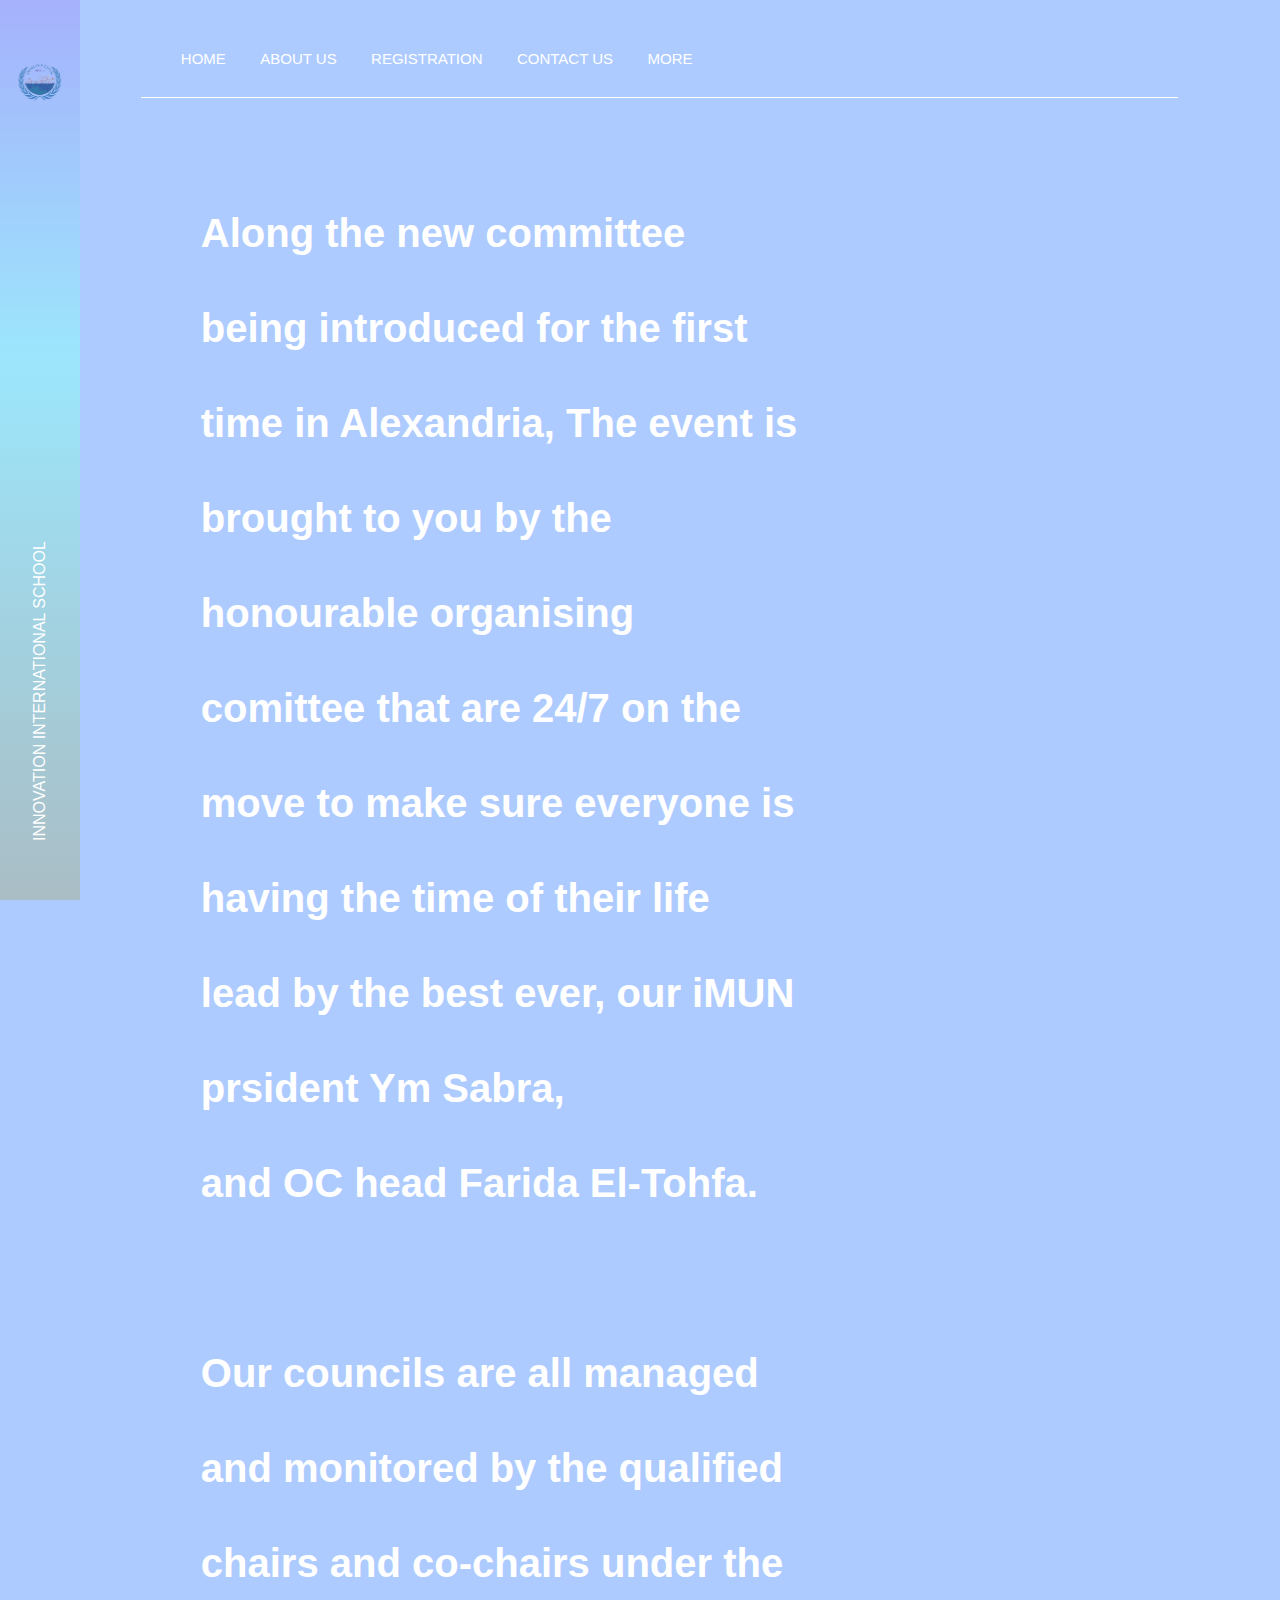
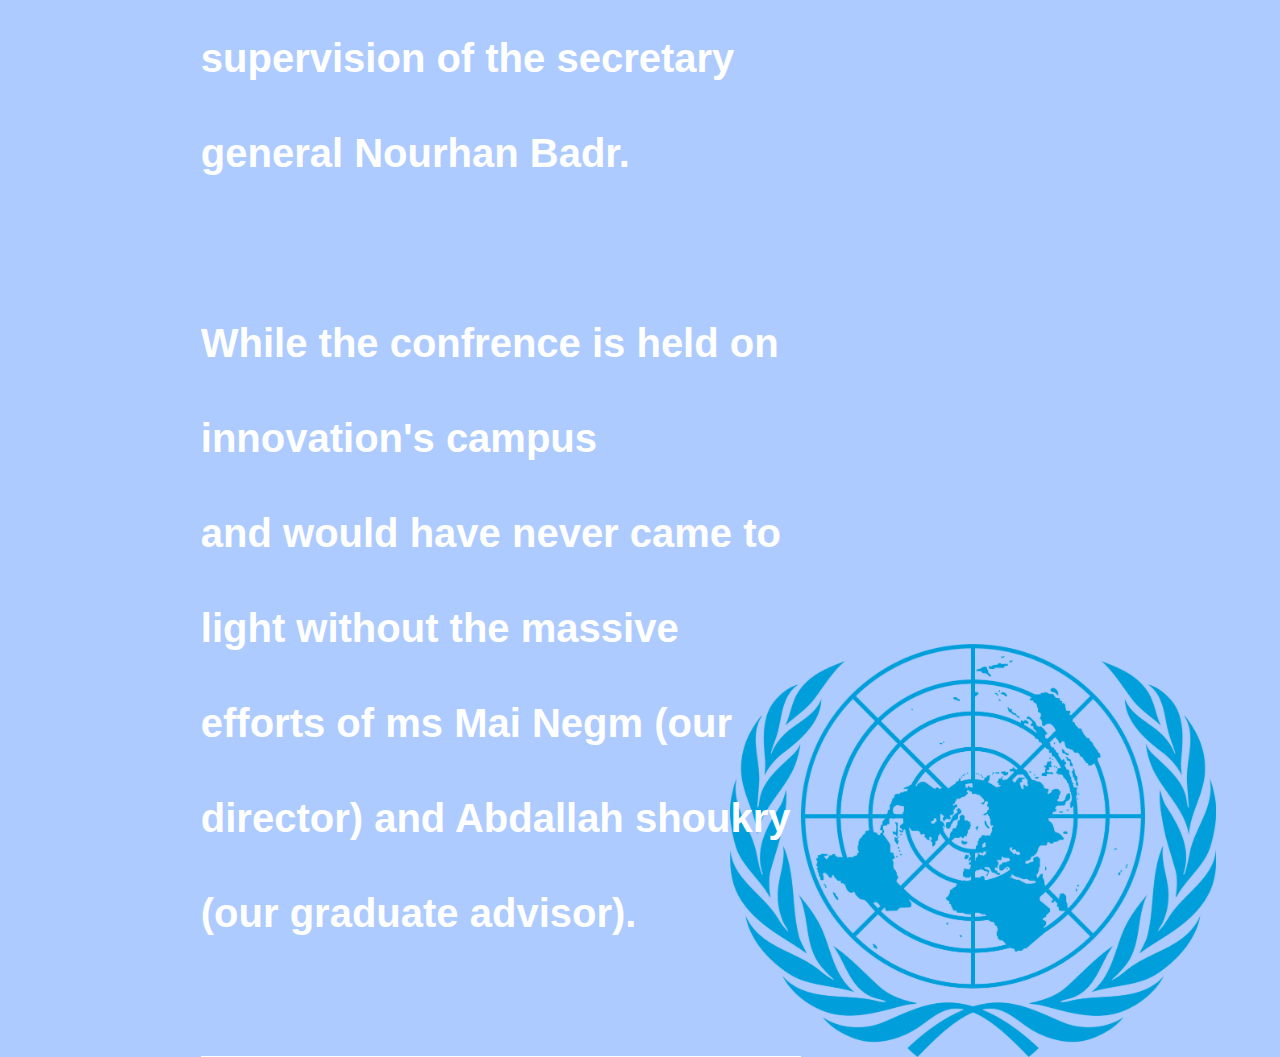
==== commit 48ff5d62: "Update about.html" ====
--- a/about.html
+++ b/about.html
@@ -15,12 +15,13 @@
 
     <div class="top-nav">
       <ul>
-        <li> <a href="index.html"> HOME </a></li>
+       <li> <a href="index.html"> HOME </a></li>
         <li> <a href="about.html"> ABOUT US </a></li>
         <li> <a href="login.html"> REGISTRATION </a></li>
-      <li> <a href="more.html"> MORE </a></li>
+     <li> <a href="contact.html">CONTACT US</a></li>
+       <li> <a href="more.html"> MORE </a></li>
       </ul>
-      <button> <a href="contact.html"> <p class="hi"> CONTACT US</p></a> </button>
+  
 </div>
 
 <div class="side-nav">
--- a/style.css
+++ b/style.css
@@ -50,11 +50,7 @@
 
 
 }
-.top-nav button{
-min-width: 4vw;
-  cursor: pointer;
-    overflow: hidden;
-}
+
 .side-nav{
   position: fixed;
   left: 0;
@@ -337,9 +333,7 @@
     margin-left: 20px;
 
   }
-button[type="button"]{padding:10px;
-  margin-bottom: 50px;
-margin-top: 30px;}
+
 .nope {visibility: hidden;}
 .nopee{visibility: hidden;}
 .icon{
@@ -377,14 +371,6 @@
 }
 
 
-.hi{
-font-family: "Quicksand", sans-serif;
-color: #fff;
-font-size: 10px;
-max-width: 19vw;
-max-height: 7vw;
-min-width: 1vw;
-}
 .title{
   font-size: 4vw;
   margin-top: 30px;
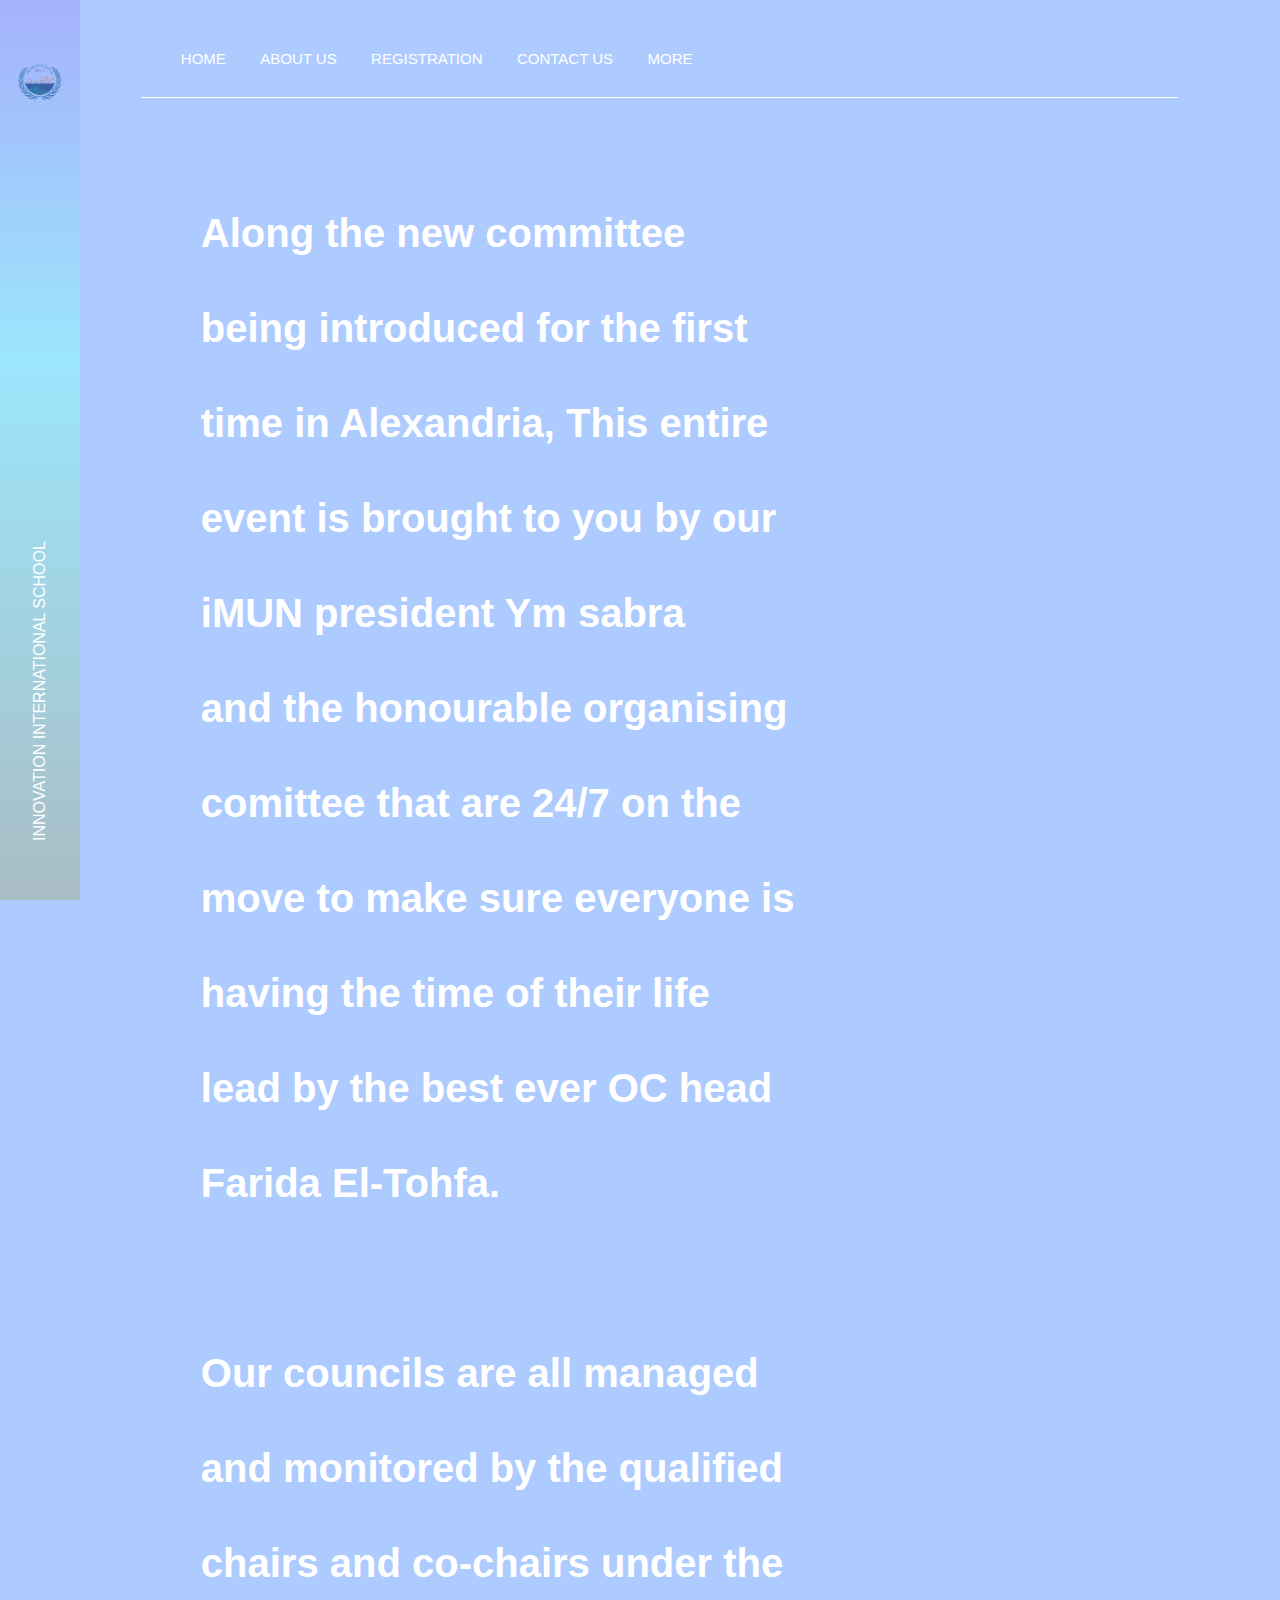
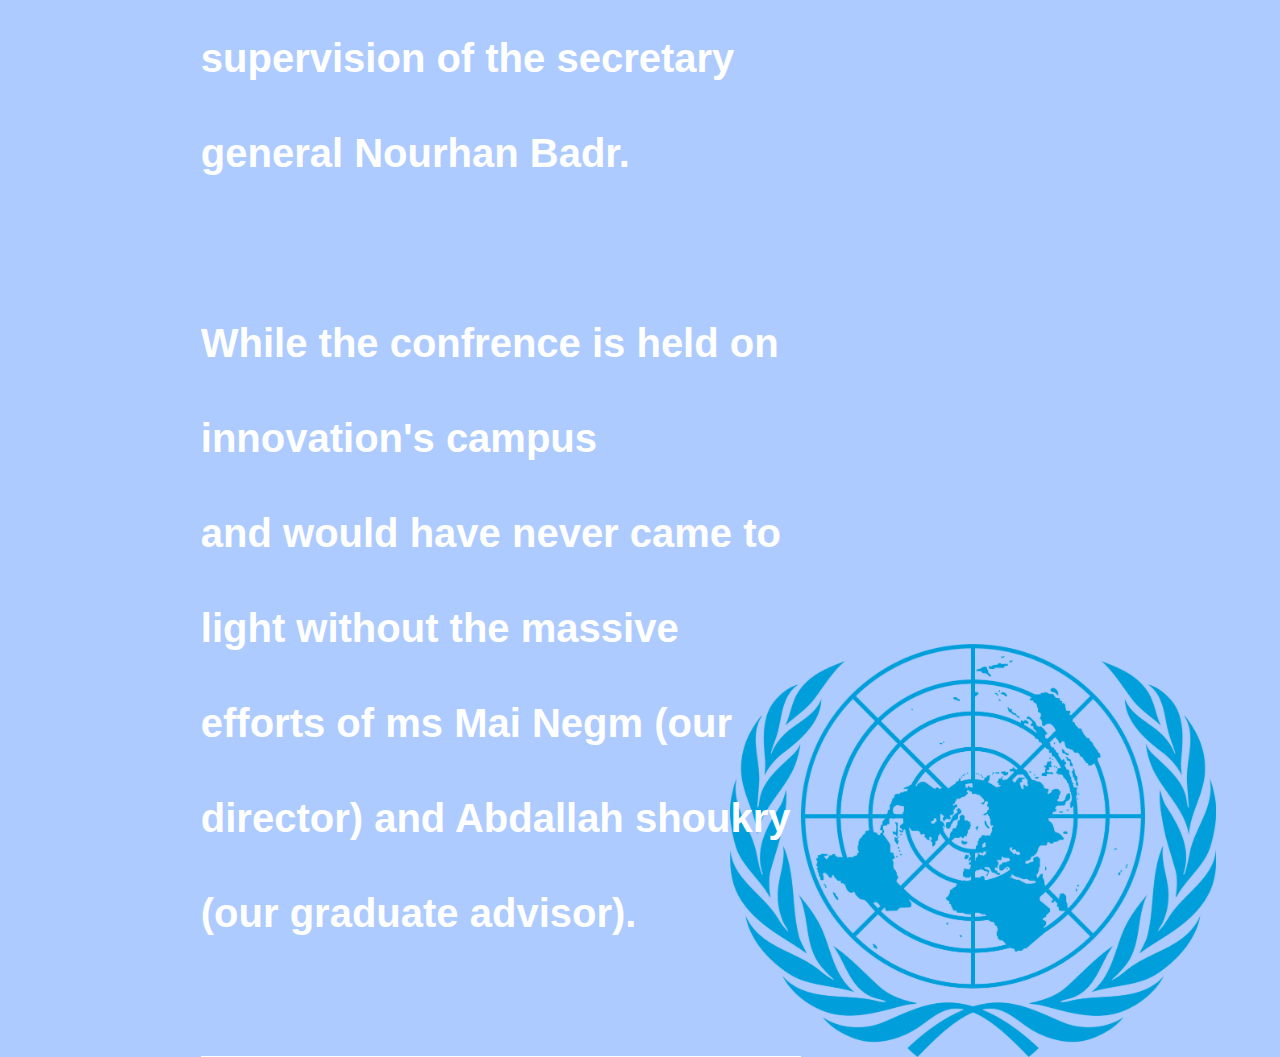
==== commit eb8f1394: "Update about.html" ====
--- a/about.html
+++ b/about.html
@@ -33,7 +33,7 @@
 <p>  <br>
   <br>
   <h1>
-        Along the new committee being introduced for the first time in Alexandria, The event is brought to you by the honourable organising comittee that are 24/7 on the move to make sure everyone is having the time of their life lead by the best ever, our iMUN prsident Ym Sabra,<br> and OC head Farida El-Tohfa.<br>
+        Along the new committee being introduced for the first time in Alexandria, This entire event is brought to you by our iMUN president Ym sabra <br> and the honourable organising comittee that are 24/7 on the move to make sure everyone is having the time of their life lead by the best ever OC head Farida El-Tohfa.<br>
       <br>  Our councils are all managed and monitored by the qualified chairs and co-chairs under the supervision of the secretary general Nourhan Badr.<br>
       <br>
         While the confrence is held on<br>
